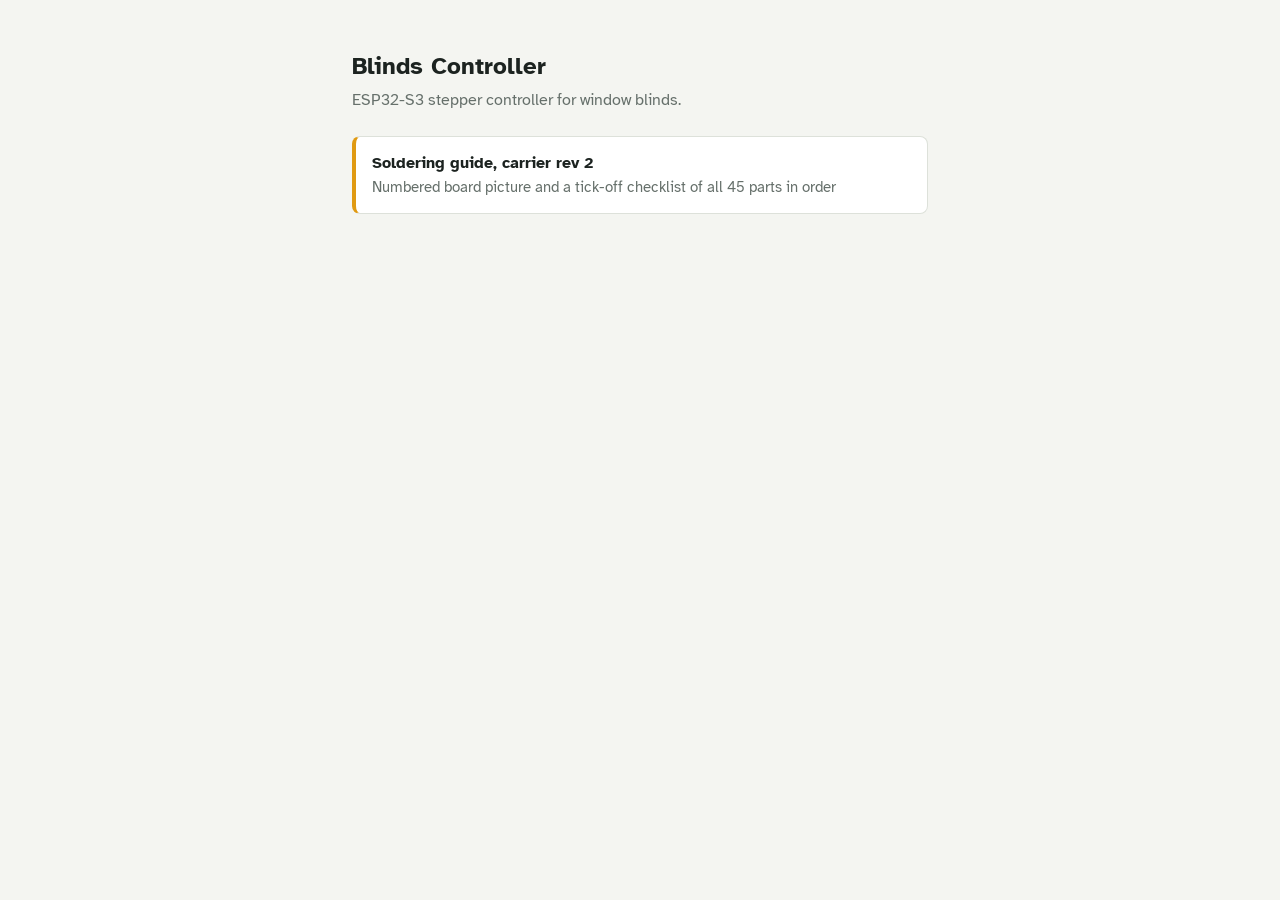
==== carrier/docs/index.html @ a9efc8a3 "Publish the soldering guide on GitHub Pages A workflow builds carrier/docs into a small site (landin" ====
<!doctype html>
<html lang="en">
<head>
<meta charset="utf-8">
<meta name="viewport" content="width=device-width, initial-scale=1">
<title>Blinds Controller</title>
<link rel="preconnect" href="https://fonts.googleapis.com">
<link rel="preconnect" href="https://fonts.gstatic.com" crossorigin>
<link rel="stylesheet" href="https://fonts.googleapis.com/css2?family=Atkinson+Hyperlegible:wght@400;700&display=swap">
<style>
/* Same palette as the soldering checklist */
:root { --bg: #f4f5f1; --surface: #ffffff; --ink: #1c2320; --muted: #66706b; --line: #dde1da; --accent: #e09a12;
        --font: "Atkinson Hyperlegible", "Segoe UI", system-ui, sans-serif; color-scheme: light; }
@media (prefers-color-scheme: dark) {
  :root { --bg: #121614; --surface: #1a1f1c; --ink: #e5e9e3; --muted: #98a29c; --line: #2b322e; --accent: #f0b23a; color-scheme: dark; }
}
body { margin: 0; background: var(--bg); color: var(--ink); font: 16px/1.5 var(--font); }
main { max-width: 36rem; margin: 0 auto; padding: 48px max(16px, env(safe-area-inset-left, 0px)); }
h1 { font-size: 1.5rem; margin: 0 0 4px; }
p { color: var(--muted); margin: 0 0 24px; }
a.card { display: block; background: var(--surface); border: 1px solid var(--line); border-left: 4px solid var(--accent);
         border-radius: 8px; padding: 14px 16px; color: inherit; text-decoration: none; }
a.card:hover, a.card:focus-visible { border-color: var(--accent); outline: none; }
a.card strong { display: block; }
a.card span { color: var(--muted); font-size: .92rem; }
</style>
</head>
<body>
<main>
  <h1>Blinds Controller</h1>
  <p>ESP32-S3 stepper controller for window blinds.</p>
  <a class="card" href="soldering-guide/">
    <strong>Soldering guide, carrier rev 2</strong>
    <span>Numbered board picture and a tick-off checklist of all 45 parts in order</span>
  </a>
</main>
</body>
</html>
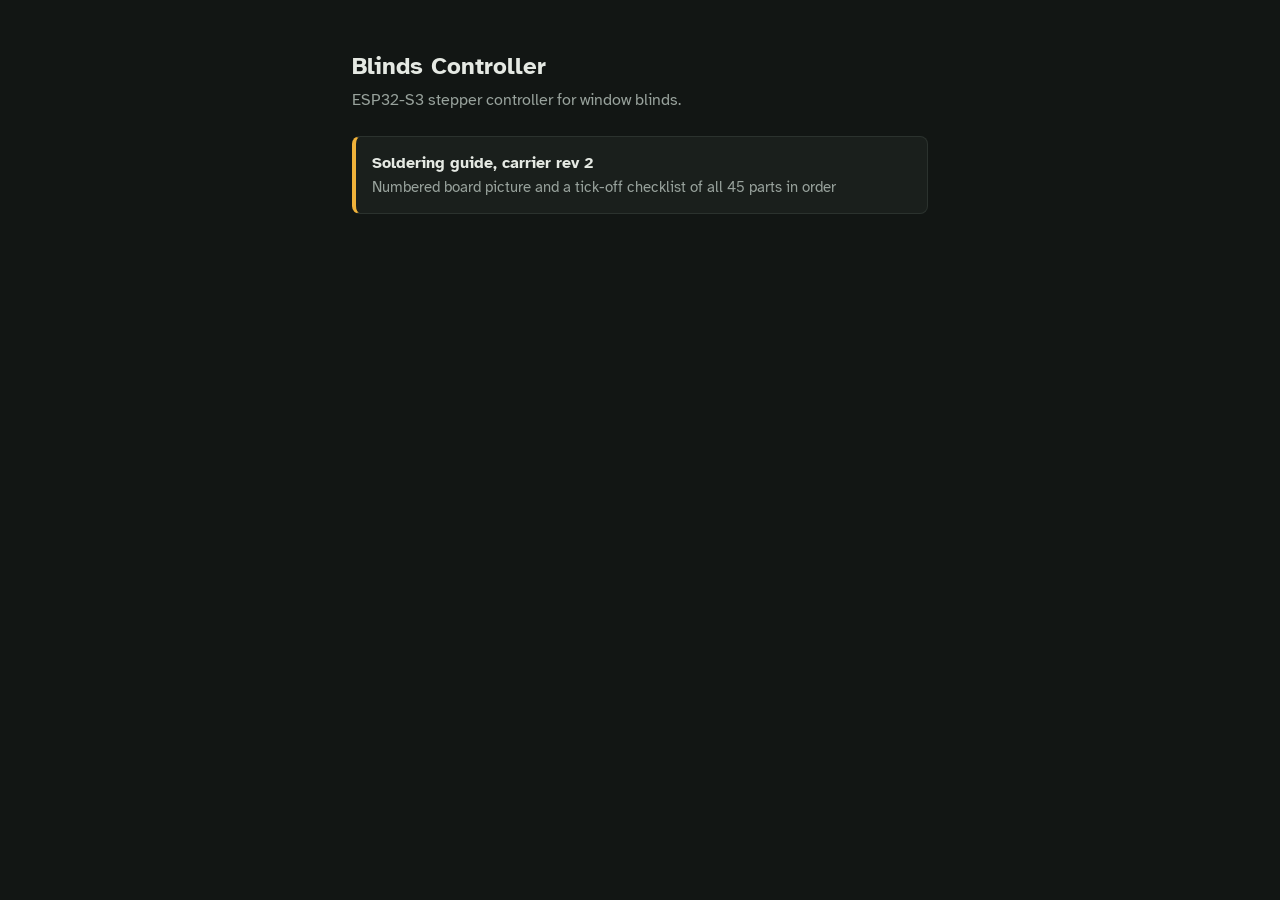
==== commit a283e8f5: "Lay out carrier/docs like the site; dark pages; badge cover fix carrier/docs now mirrors the publish" ====
--- a/carrier/docs/index.html
+++ b/carrier/docs/index.html
@@ -4,16 +4,14 @@
 <meta charset="utf-8">
 <meta name="viewport" content="width=device-width, initial-scale=1">
 <title>Blinds Controller</title>
+<link rel="icon" href="favicon.svg" type="image/svg+xml">
 <link rel="preconnect" href="https://fonts.googleapis.com">
 <link rel="preconnect" href="https://fonts.gstatic.com" crossorigin>
 <link rel="stylesheet" href="https://fonts.googleapis.com/css2?family=Atkinson+Hyperlegible:wght@400;700&display=swap">
 <style>
-/* Same palette as the soldering checklist */
-:root { --bg: #f4f5f1; --surface: #ffffff; --ink: #1c2320; --muted: #66706b; --line: #dde1da; --accent: #e09a12;
-        --font: "Atkinson Hyperlegible", "Segoe UI", system-ui, sans-serif; color-scheme: light; }
-@media (prefers-color-scheme: dark) {
-  :root { --bg: #121614; --surface: #1a1f1c; --ink: #e5e9e3; --muted: #98a29c; --line: #2b322e; --accent: #f0b23a; color-scheme: dark; }
-}
+/* Same palette as the soldering checklist (dark only) */
+:root { --bg: #121614; --surface: #1a1f1c; --ink: #e5e9e3; --muted: #98a29c; --line: #2b322e; --accent: #f0b23a;
+        --font: "Atkinson Hyperlegible", "Segoe UI", system-ui, sans-serif; color-scheme: dark; }   /* always dark */
 body { margin: 0; background: var(--bg); color: var(--ink); font: 16px/1.5 var(--font); }
 main { max-width: 36rem; margin: 0 auto; padding: 48px max(16px, env(safe-area-inset-left, 0px)); }
 h1 { font-size: 1.5rem; margin: 0 0 4px; }
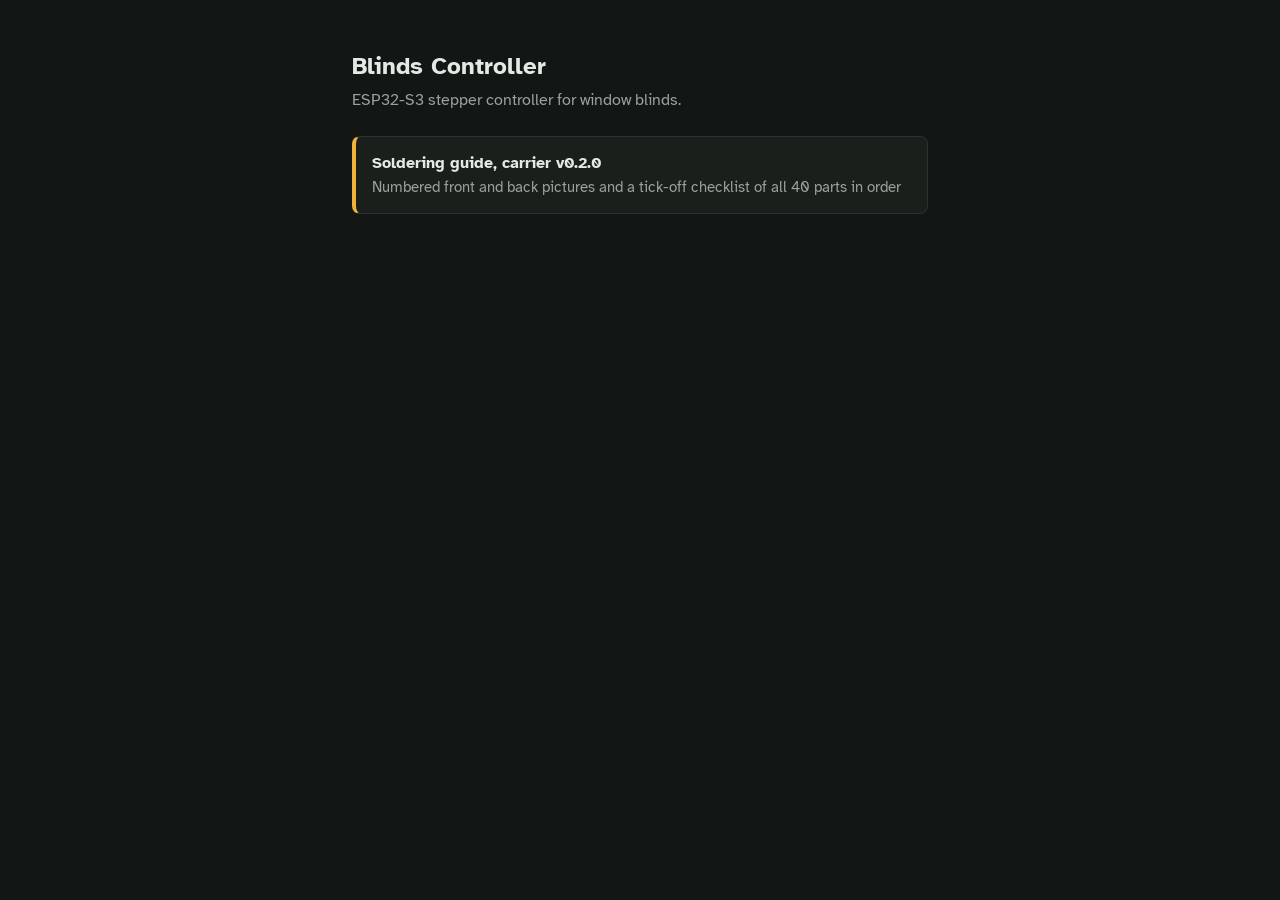
==== commit 20d7fcd7: "Firmware for carrier v0.2.0, bring-up test, v0.2.0 soldering guide Firmware: - Momentary (ON)-OFF-(O" ====
--- a/carrier/docs/index.html
+++ b/carrier/docs/index.html
@@ -27,9 +27,9 @@
 <main>
   <h1>Blinds Controller</h1>
   <p>ESP32-S3 stepper controller for window blinds.</p>
-  <a class="card" href="soldering-guide/">
-    <strong>Soldering guide, carrier rev 2</strong>
-    <span>Numbered board picture and a tick-off checklist of all 45 parts in order</span>
+  <a class="card" href="soldering-guide-v0.2.0/">
+    <strong>Soldering guide, carrier v0.2.0</strong>
+    <span>Numbered front and back pictures and a tick-off checklist of all 40 parts in order</span>
   </a>
 </main>
 </body>
